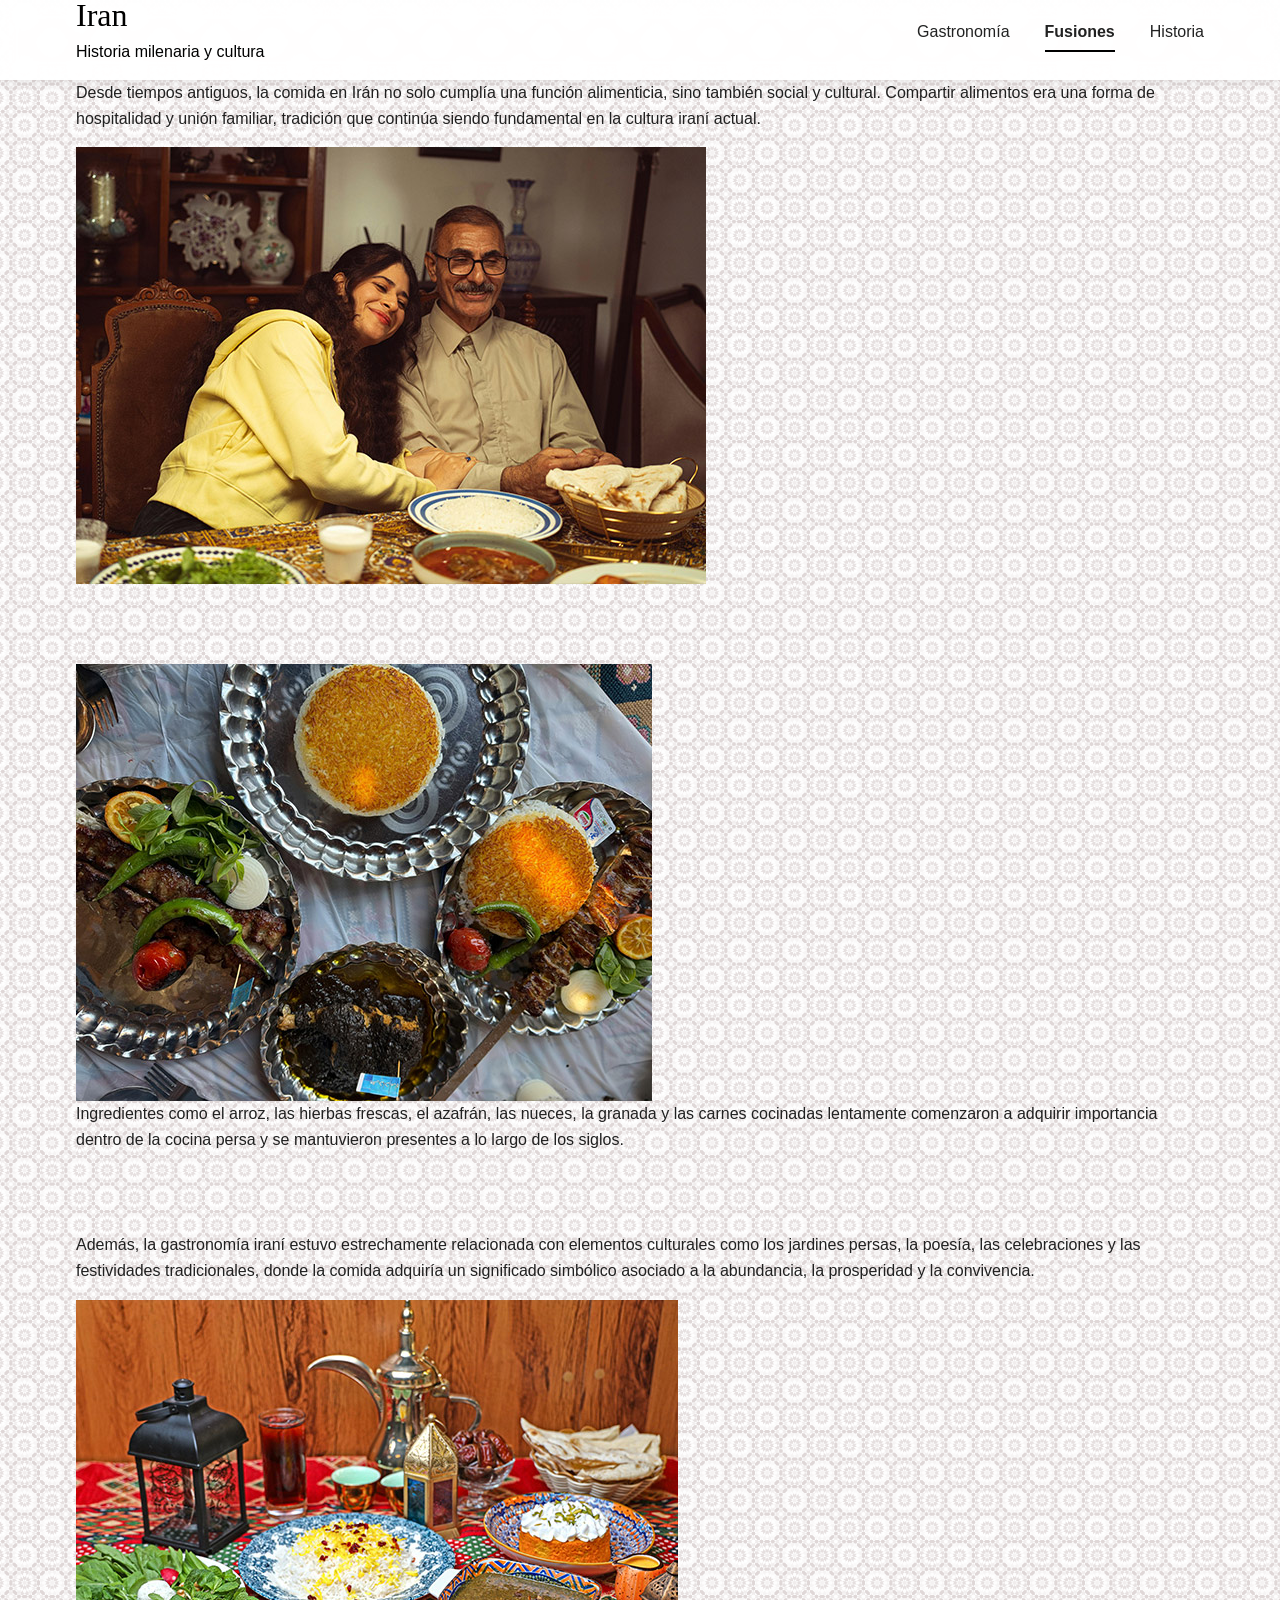
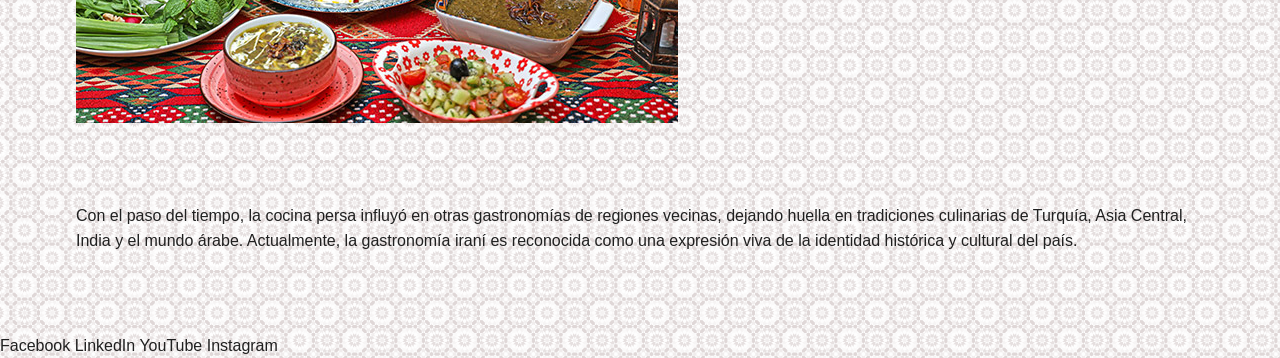
==== fusiones.html @ 4b818a55 "Add files via upload" ====
<!DOCTYPE html> 
<html lang="en">
<head>
    <meta charset="UTF-8">
    <meta name="viewport" content="width=device-width, initial-scale=1.0">

     <!-- Bootstrap -->
    <link rel="stylesheet" href="css/bootstrap.min.css">

    <!-- Estilos propios -->
    <link rel="stylesheet" href="css/style.css">
    <link rel="stylesheet" href="css/responsive.css">
    <link rel="stylesheet" href="css/animaciones.css">
    <link rel="stylesheet" href="css/cards.css">
    <link rel="stylesheet" href="css/footer.css">
    <link rel="stylesheet" href="css/navbar.css">

    <title>La Magia de Irán</title>

</head>
<body>
     <header class="header">
        <div class="menu container">

            <a href="index.html" class="logo-box">
                <h1>Iran</h1>
                <p>Historia milenaria y cultura</p>
            </a>

                        <!-- Botón hamburguesa
             <input type="checkbox" id="menu-toggle"> -->
             <label for="menu-toggle" class="hamburguesa">
            ☰
        </label>

            <nav class="navbar">
                <ul>
                    <li><a href="gastronomia.html">Gastronomía</a></li>
                    <li><a href="fusiones.html">Fusiones</a></li>
                    <li><a href="index.html">Historia</a></li>
                </ul>
            </nav>

        </div>
    </header>

    <main id="hero" class="container">

        <!-- BLOQUE 1 -->

        <section class="fila">

            <div class="texto-box">
                <p>
                    Desde tiempos antiguos, la comida en Irán no solo
                    cumplía una función alimenticia, sino también social
                    y cultural. Compartir alimentos era una forma de
                    hospitalidad y unión familiar, tradición que continúa
                    siendo fundamental en la cultura iraní actual.
                </p>
            </div>

            <div class="img-box">
                <img src="img/familia-comida.jpg" alt="">
            </div>

        </section>

        <!-- BLOQUE 2 -->

        <section class="fila reverse">

            <div class="img-box">
                <img src="img/comida-tradicional.jpg" alt="">
            </div>

            <div class="texto-box">
                <p>
                    Ingredientes como el arroz, las hierbas frescas,
                    el azafrán, las nueces, la granada y las carnes
                    cocinadas lentamente comenzaron a adquirir importancia
                    dentro de la cocina persa y se mantuvieron presentes
                    a lo largo de los siglos.
                </p>
            </div>

        </section>

        <!-- BLOQUE 3 -->

        <section class="fila">

            <div class="texto-box">
                <p>
                    Además, la gastronomía iraní estuvo estrechamente
                    relacionada con elementos culturales como los jardines
                    persas, la poesía, las celebraciones y las festividades
                    tradicionales, donde la comida adquiría un significado
                    simbólico asociado a la abundancia, la prosperidad y
                    la convivencia.
                </p>
            </div>

            <div class="img-box">
                <img src="img/postre.jpg" alt="">
            </div>

        </section>

        <!-- TEXTO FINAL -->

        <section class="texto-final">

            <p>
                Con el paso del tiempo, la cocina persa influyó en otras
                gastronomías de regiones vecinas, dejando huella en
                tradiciones culinarias de Turquía, Asia Central, India
                y el mundo árabe. Actualmente, la gastronomía iraní es
                reconocida como una expresión viva de la identidad
                histórica y cultural del país.
            </p>

        </section>

    </main>
        <footer class="footer">

        <div class="redes">
            <span>Facebook</span>
            <span>LinkedIn</span>
            <span>YouTube</span>
            <span>Instagram</span>
        </div>

    </footer>

    
    <!-- ==========================
         LIBRERÍAS JAVASCRIPT
    =========================== -->

    <!-- jQuery -->
    <script src="js/jquery-4.0.0.min.js"></script>

    <!-- Bootstrap -->
    <script src="js/bootstrap.bundle.min.js"></script>

    <!-- Scripts del proyecto -->
    <script src="js/main.js"></script>
    <script src="js/navbar.js"></script>
    <script src="js/scroll.js"></script>
    <script src="js/animaciones.js"></script>
    <script src="js/gallery.js"></script>
    
</body>
---- css/style.css ----
/*

@import url('https://fonts.googleapis.com/css2?family=Lemonada:wght@300..700&display=swap');



====================================================
=            VARIABLES DEL PROYECTO                  =
====================================================*/

:root{

    /* Colores */

    --color-principal:#000000;
    --color-secundario:#FFFFFF;
    --color-fondo:#F7F5F2;
    --color-texto:#202020;
    --color-acento:#3FA7D6;

    /* Tipografía */

    --fuente-principal:Arial, Helvetica, sans-serif;
    --fuente-logo:'Lemonada', cursive;

    /* Espaciado */

    --espacio-xs:5px;
    --espacio-sm:10px;
    --espacio-md:20px;
    --espacio-lg:40px;
    --espacio-xl:60px;

}


/*====================================================
=            RESET                                   =
====================================================*/

*{

    margin:0;
    padding:0;
    box-sizing:border-box;

}


/*====================================================
=            ESTILOS GENERALES                       =
====================================================*/

html{

    scroll-behavior:smooth;

}

body{

    padding-top: 80px;

    font-family:var(--fuente-principal);

    color:var(--color-texto);

    background-image:url("../fondos/arab_tile.png");

    background-repeat:repeat;

}


/*====================================================
=            CONTENEDORES                            =
====================================================*/

.container{

    width:90%;
    max-width:1200px;

    margin:auto;

}


/*====================================================
=            IMÁGENES                                =
====================================================*/

img{

    display:block;

    max-width:100%;

    height:auto;

}


/*====================================================
=            TIPOGRAFÍA                              =
====================================================*/

h1,h2,h3,h4,h5{

    font-weight:normal;

}

p{

    line-height:1.6;

}


/*====================================================
=            ENLACES                                 =
====================================================*/

a{

    text-decoration:none;

    color:inherit;

}


/*====================================================
=            HERO                                   =
====================================================*/

.hero{

    margin-top:60px;

}

.hero h2{

    text-align:center;

    margin-bottom:30px;

}

.hero img{

    margin:auto;

}

.hero p{

    margin-top:30px;

}


/*====================================================
=            SECCIONES                              =
====================================================*/

section{

    margin-bottom:80px;

}


/*====================================================
=            UTILIDADES                             =
====================================================*/

.negrilla{

    font-weight:bold;

}
---- css/animaciones.css ----
/*=========================================
=            REVEAL EFFECT                =
=========================================*/

.reveal{

    opacity:0;

    transform:translateY(60px);

    transition:all .8s ease;

}

.reveal.visible{

    opacity:1;

    transform:translateY(0);

}


/*=========================================
=            IMÁGENES                     =
=========================================*/

.hero img,
.doble-img img,
.cultura img,
.gastronomia img{

    transition:transform .4s ease;

}


/*=========================================
=            BOTONES                      =
=========================================*/

.btn{

    transition:all .3s ease;

}
---- css/navbar.css ----
/*====================================================
=                 HEADER                             =
====================================================*/

.header{

    position: fixed;

    top: 0;
    left: 0;

    width: 100%;

    background: rgba(255,255,255,.95);

    backdrop-filter: blur(8px);

    -webkit-backdrop-filter: blur(8px);

    box-shadow: 0 2px 12px rgba(0,0,0,.08);

    z-index: 1000;

    transition: all .35s ease;

}


/*====================================================
=                  CONTENEDOR                        =
====================================================*/

.menu{

    width: 90%;
    max-width: 1200px;

    height: 80px;

    margin: auto;

    display: flex;

    justify-content: space-between;

    align-items: center;

}


/*====================================================
=                    LOGO                            =
====================================================*/

.logo-box{

    display: flex;

    flex-direction: column;

    text-decoration: none;

    color: #000;

}

.logo-box h1{

    font-family: var(--fuente-logo);

    font-size: 2rem;

    line-height: 1;

}

.logo-box span{

    font-size: .85rem;

    letter-spacing: 1px;

    margin-top: 4px;

}


/*====================================================
=                 NAVEGACIÓN                         =
====================================================*/

.navbar{

    display: flex;

}

.navbar ul{

    list-style: none;

    display: flex;

    gap: 35px;

}

.navbar li{

    list-style: none;

}

.navbar a{

    position: relative;

    text-decoration: none;

    color: #222;

    font-size: 1rem;

    font-weight: 500;

    padding: 8px 0;

    transition: color .3s ease;

}


/* Línea inferior animada */

.navbar a::after{

    content: "";

    position: absolute;

    left: 0;

    bottom: -4px;

    width: 0;

    height: 2px;

    background: #000;

    transition: width .3s ease;

}

.navbar a:hover{

    color: #000;

}

.navbar a:hover::after{

    width: 100%;

}


/* Página activa */

.navbar a.active{

    font-weight: 700;

}

.navbar a.active::after{

    width: 100%;

}


/*====================================================
=               BOTÓN HAMBURGUESA                    =
====================================================*/

.menu-toggle{

    display: none;

}

.hamburguesa{

    display: none;

    font-size: 2rem;

    cursor: pointer;

    user-select: none;

}


/*====================================================
=                HEADER EN SCROLL                    =
====================================================*/

.header.scrolled{

    height: 70px;

    background: rgba(255,255,255,.98);

    box-shadow: 0 5px 18px rgba(0,0,0,.15);

}


/*====================================================
=                 EFECTO BOTONES                     =
====================================================*/

.navbar a{

    transition:

        color .3s,

        transform .3s;

}

.navbar a:hover{

    transform: translateY(-2px);

}


/*====================================================
=                  RESPONSIVE                        =
====================================================*/

@media(max-width:768px){

    .hamburguesa{

        display:block;

    }

    .navbar{

        position:absolute;

        top:80px;

        left:0;

        width:100%;

        background:white;

        display:none;

        box-shadow:0 8px 20px rgba(0,0,0,.12);

    }

    .navbar ul{

        flex-direction:column;

        gap:0;

    }

    .navbar li{

        border-bottom:1px solid #eee;

    }

    .navbar a{

        display:block;

        padding:18px;

    }

    .menu-toggle:checked~.navbar{

        display:block;

    }

}
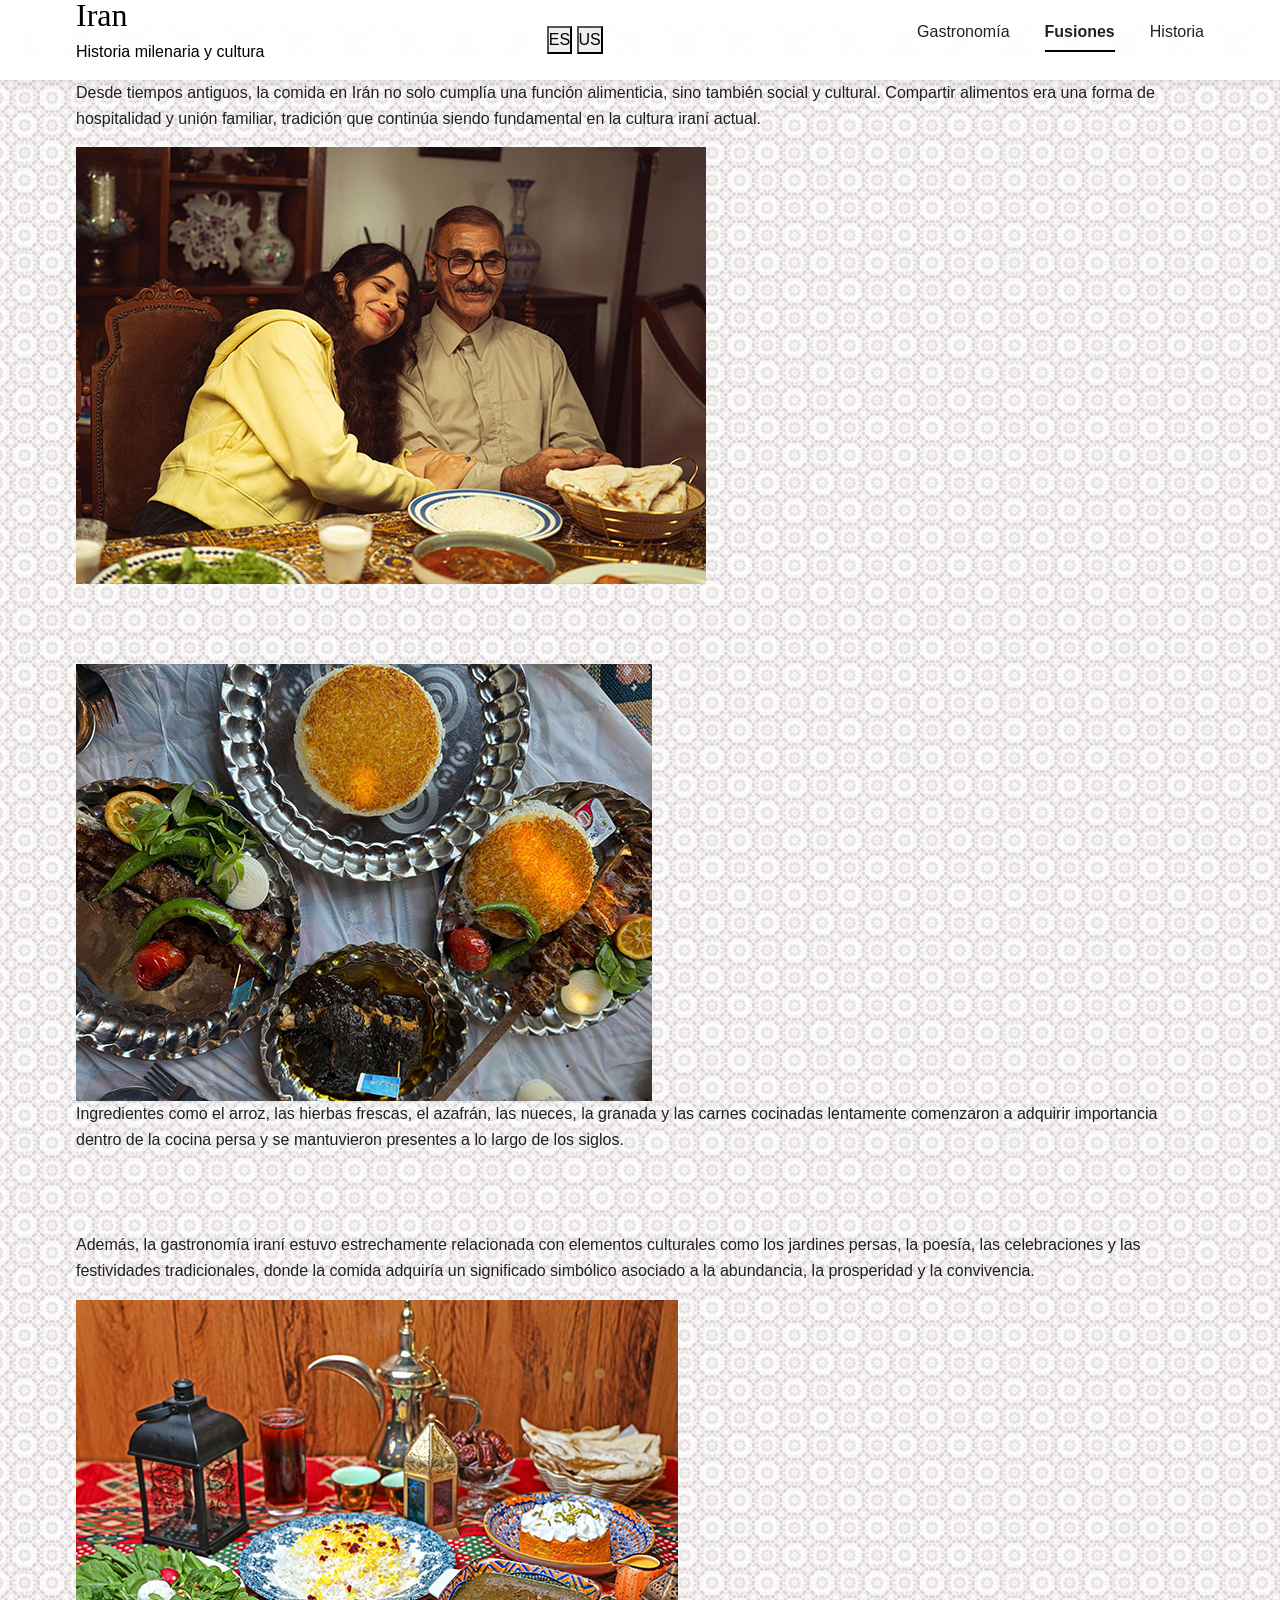
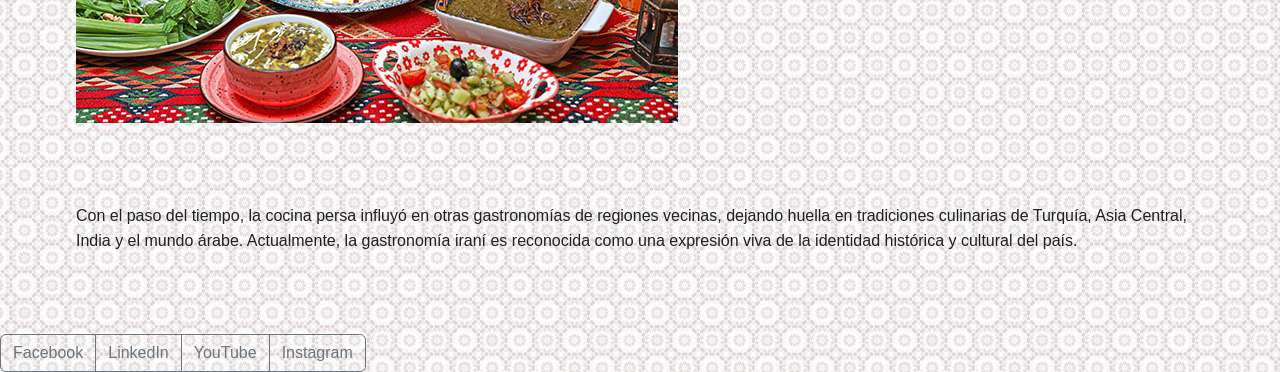
==== commit 540387cf: "Add files via upload" ====
--- a/fusiones.html
+++ b/fusiones.html
@@ -23,21 +23,25 @@
         <div class="menu container">
 
             <a href="index.html" class="logo-box">
-                <h1>Iran</h1>
-                <p>Historia milenaria y cultura</p>
+                <h1 data-section="headerl" data-value="logoh">Iran</h1>
+                <p data-section="headerl" data-value="plogo">Historia milenaria y cultura</p>
             </a>
+        <div class="lenguajes">
+            <button class="lang-button" data-lenguaje="es">ES</button>
+            <button class="lang-button" data-lenguaje="en">US</button>
 
+        </div>
                         <!-- Botón hamburguesa
              <input type="checkbox" id="menu-toggle"> -->
              <label for="menu-toggle" class="hamburguesa">
             ☰
         </label>
 
-            <nav class="navbar">
+            <nav class="navbar" id="navbarPrincipal">
                 <ul>
-                    <li><a href="gastronomia.html">Gastronomía</a></li>
-                    <li><a href="fusiones.html">Fusiones</a></li>
-                    <li><a href="index.html">Historia</a></li>
+                    <li><a href="gastronomia.html" data-section="headerl" data-value="gastronomia">Gastronomía</a></li>
+                    <li><a href="fusiones.html" data-section="headerl" data-value="fusiones">Fusiones</a></li>
+                    <li><a href="index.html" data-section="headerl" data-value="historia">Historia</a></li>
                 </ul>
             </nav>
 
@@ -51,7 +55,7 @@
         <section class="fila">
 
             <div class="texto-box">
-                <p>
+                <p data-section="fusionesParrafo" data-value="p1Fusiones">
                     Desde tiempos antiguos, la comida en Irán no solo
                     cumplía una función alimenticia, sino también social
                     y cultural. Compartir alimentos era una forma de
@@ -75,7 +79,7 @@
             </div>
 
             <div class="texto-box">
-                <p>
+                <p data-section="fusionesParrafo" data-value="p2Fusiones">
                     Ingredientes como el arroz, las hierbas frescas,
                     el azafrán, las nueces, la granada y las carnes
                     cocinadas lentamente comenzaron a adquirir importancia
@@ -91,7 +95,7 @@
         <section class="fila">
 
             <div class="texto-box">
-                <p>
+                <p data-section="fusionesParrafo" data-value="p3Fusiones">
                     Además, la gastronomía iraní estuvo estrechamente
                     relacionada con elementos culturales como los jardines
                     persas, la poesía, las celebraciones y las festividades
@@ -111,7 +115,7 @@
 
         <section class="texto-final">
 
-            <p>
+            <p data-section="fusionesParrafo" data-value="p4Fusiones">
                 Con el paso del tiempo, la cocina persa influyó en otras
                 gastronomías de regiones vecinas, dejando huella en
                 tradiciones culinarias de Turquía, Asia Central, India
@@ -125,11 +129,11 @@
     </main>
         <footer class="footer">
 
-        <div class="redes">
-            <span>Facebook</span>
-            <span>LinkedIn</span>
-            <span>YouTube</span>
-            <span>Instagram</span>
+        <div class="btn-group">
+            <a href="#" class="btn btn-outline-secondary">Facebook</a>
+            <a href="#" class="btn btn-outline-secondary">LinkedIn</a>
+            <a href="#" class="btn btn-outline-secondary">YouTube</a>
+            <a href="#" class="btn btn-outline-secondary">Instagram</a>
         </div>
 
     </footer>
